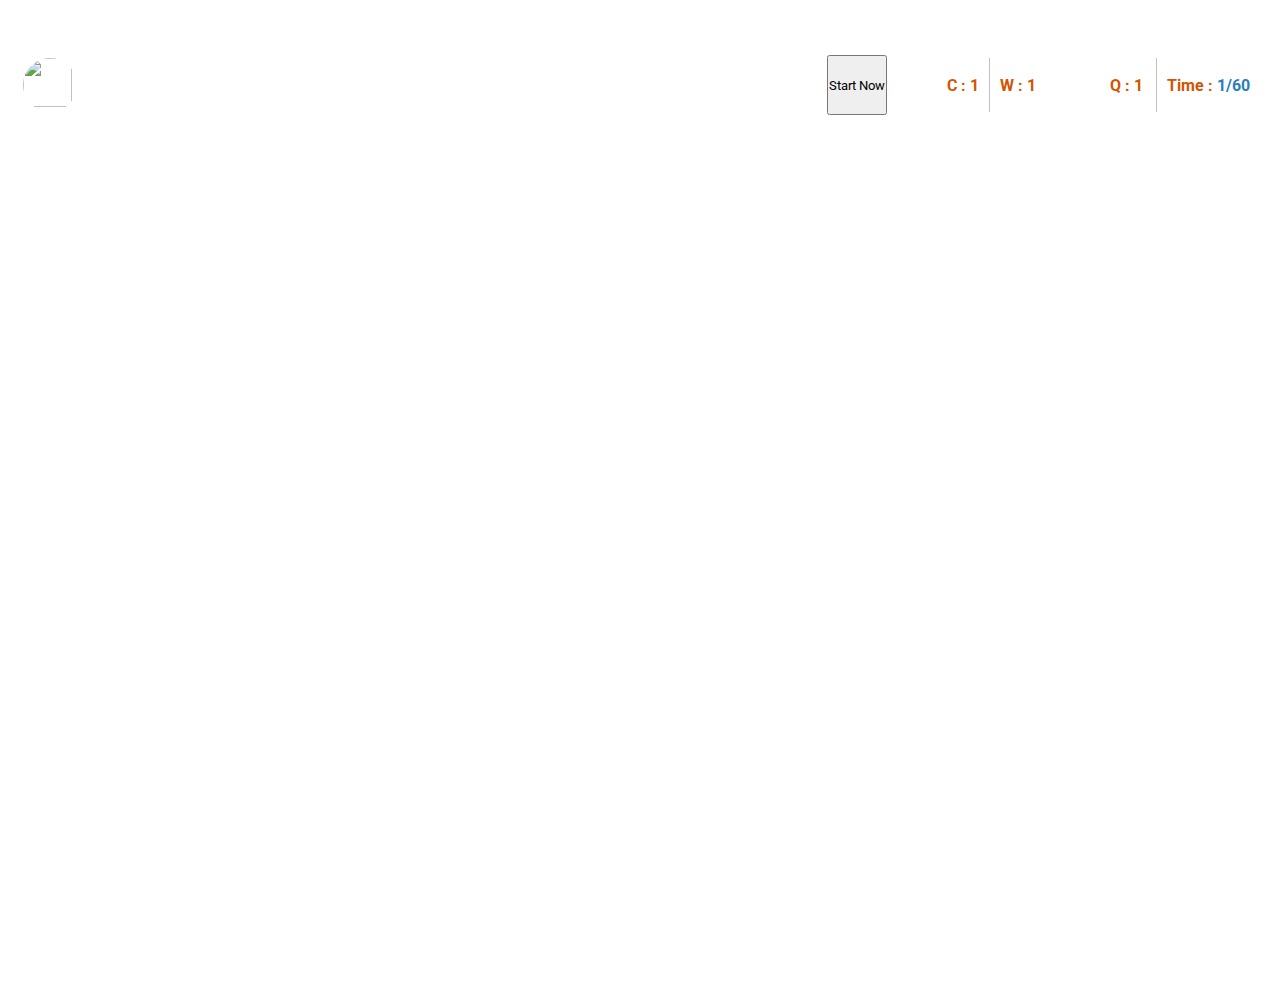
==== game.html @ e6e3fcc0 "twelth commit" ====
<!doctype html>
<html lang="en">
<head>
    <meta charset="UTF-8">
    <meta name="viewport"
          content="width=device-width, user-scalable=no, initial-scale=1.0, maximum-scale=1.0, minimum-scale=1.0">
    <meta http-equiv="X-UA-Compatible" content="ie=edge">
    <title>QBoss | Game</title>
    <link rel="stylesheet" href="game.css">
    <link href="https://cdn.jsdelivr.net/npm/bootstrap@5.2.2/dist/css/bootstrap.min.css" rel="stylesheet" integrity="sha384-Zenh87qX5JnK2Jl0vWa8Ck2rdkQ2Bzep5IDxbcnCeuOxjzrPF/et3URy9Bv1WTRi" crossorigin="anonymous">
</head>
<body onload="setPlayerData()">
    <div class="main-outer">
    <div class="top-bar">
        <div class="player-wrapper">
        <div class="user">
            <img src="https://cdn.icon-icons.com/icons2/1378/PNG/512/avatardefault_92824.png" alt="">
        </div>
            <div class="user-details">
                <h6 class="details" id="player-name"></h6>
                <h6 class="details" id="player-level">Advanced</h6>
            </div>
        </div>
        <button onclick="startGame()" class="start-button btn btn-primary">Start Now</button>
        <div class="statistic-outer">
            <h4 class="statistics">
                C : 1
            </h4>
            <div class="sep"></div>
            <h4 class="statistics">
                W : 1
            </h4>
        </div>
        <div class="counter-outer">
            <div class="q-number-outer">
                <h4 class="question-number">
                    Q : 1
                </h4>
            </div>
                <div class="sep"></div>
                <div class="time-wrapper">
<h4 class="time">
    Time : <span>1/60</span>
</h4>
                </div>
            </div>

        </div>
    </div>


    <script src="main.js"></script>
</body>
</html>
---- game.css ----
@import url('https://fonts.googleapis.com/css2?family=Passions+Conflict&family=Roboto:wght@500&family=Titillium+Web&display=swap');
*{
    margin: 0;
    padding: 0;
    font-family:  'Roboto', sans-serif;
}

.main-outer{
    width: 100%;
    min-height: 100vh;
    height: auto;
    background-image: url("https://img.freepik.com/free-photo/abstract-dark-blurred-background-smooth-gradient-texture-color-shiny-bright-website-pattern-banner-header-sidebar-graphic-art-image_1258-88596.jpg?w=740&t=st=1666529394~exp=1666529994~hmac=3d26665728112c0e6a72b5c16441c765eb947e3820d1ed7b8bd82ee6f825b896");
    background-size: cover;
    background-repeat: no-repeat;
    background-position: center;
    display: flex;
    flex-direction: column;
    align-items: center;
    justify-content: space-between;
    padding: 50px 0px;
}
.top-bar{
    height: 70px;
    /*border: 1px solid red;*/
    width: 100%;
    display: flex;
    align-items: center;
    justify-content: flex-end;
}
.counter-outer, .statistic-outer{
    height: 60px;
    background-color: white;
    margin: 0 20px;
    display: flex;
    align-items: center;
    border-radius: 8px;
}
.q-number-outer{
    width: 60px;
    height: 100%;
    /*border: 1px solid red;*/
    display: flex;
    align-items: center;
    justify-content: center;
}
.question-number{
    color: #d35400;
    margin: 0;
}
.sep{
    width: 1px;
    background-color: #bdc3c7;
    height: 90%;
}
.time-wrapper{
    flex: 1;
    /*border: 1px solid red;*/
}
.time{
    text-align: right;
    padding: 0 10px;
    color: #d35400;
    margin: 0;
}
.time span{
    color: #2980b9;
}
.statistic-outer{
    padding: 0 10px;
}
.statistics{
    padding: 0 10px;
    color: #d35400;
    margin: 0;
}
.start-button{
    height: 60px;
    margin: 0 20px;
}
.player-wrapper{
    flex: 1;
    /*border: 1px solid red;*/
    padding-left: 20px;
    display: flex;
}
.user{
    width: 60px;
    height: 60px;
    background-color: white;
    border-radius: 8px;
    display: flex;
    align-items: center;
    justify-content: center;
}
.user>img{
    width: 90%;
    height: 90%;
    border-radius: 100%;
}
.user-details{
    display: flex;
    flex-direction: column;
    justify-content: center;
}
.details{
    color: white;
    margin: 0;
    padding-left: 10px;
}
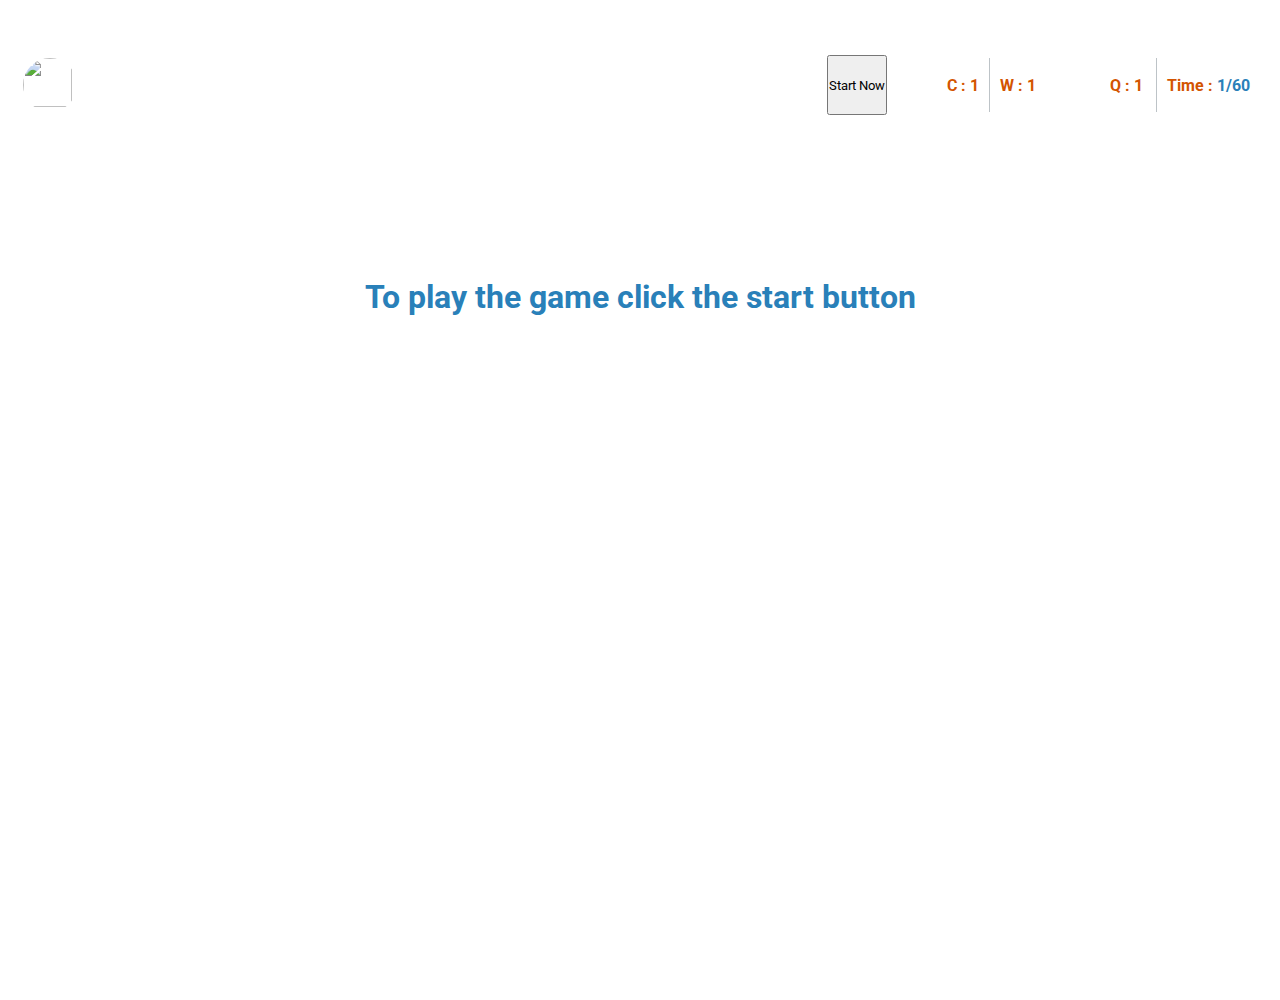
==== commit a0432e9f: "thirteenth commit" ====
--- a/game.html
+++ b/game.html
@@ -46,6 +46,15 @@
             </div>
 
         </div>
+        <div class="playground">
+    <h1 class="question" id="question">
+        To play the game click the start button
+    </h1>
+        </div>
+        <div class="bottom-outer">
+            <h5>Version 1.0.0</h5>
+            <h5> Created By Oshadhi Ekanayaka</h5>
+        </div>
     </div>
 
 
--- a/game.css
+++ b/game.css
@@ -106,4 +106,27 @@
     color: white;
     margin: 0;
     padding-left: 10px;
+}
+.playground{
+    width: 80%;
+    height: 450px;
+    background-color: white;
+    border-radius: 8px;
+    padding: 20px;
+}
+.bottom-outer{
+    width: 100%;
+    /* border: 1px solid red;*/
+    display: flex;
+    justify-content: space-between;
+    padding: 0 20px;
+    margin-bottom: 50px;
+}
+.bottom-outer>h5{
+    color: white;
+    padding: 0 20px;
+}
+.question{
+    text-align: center;
+    color: #2980b9;
 }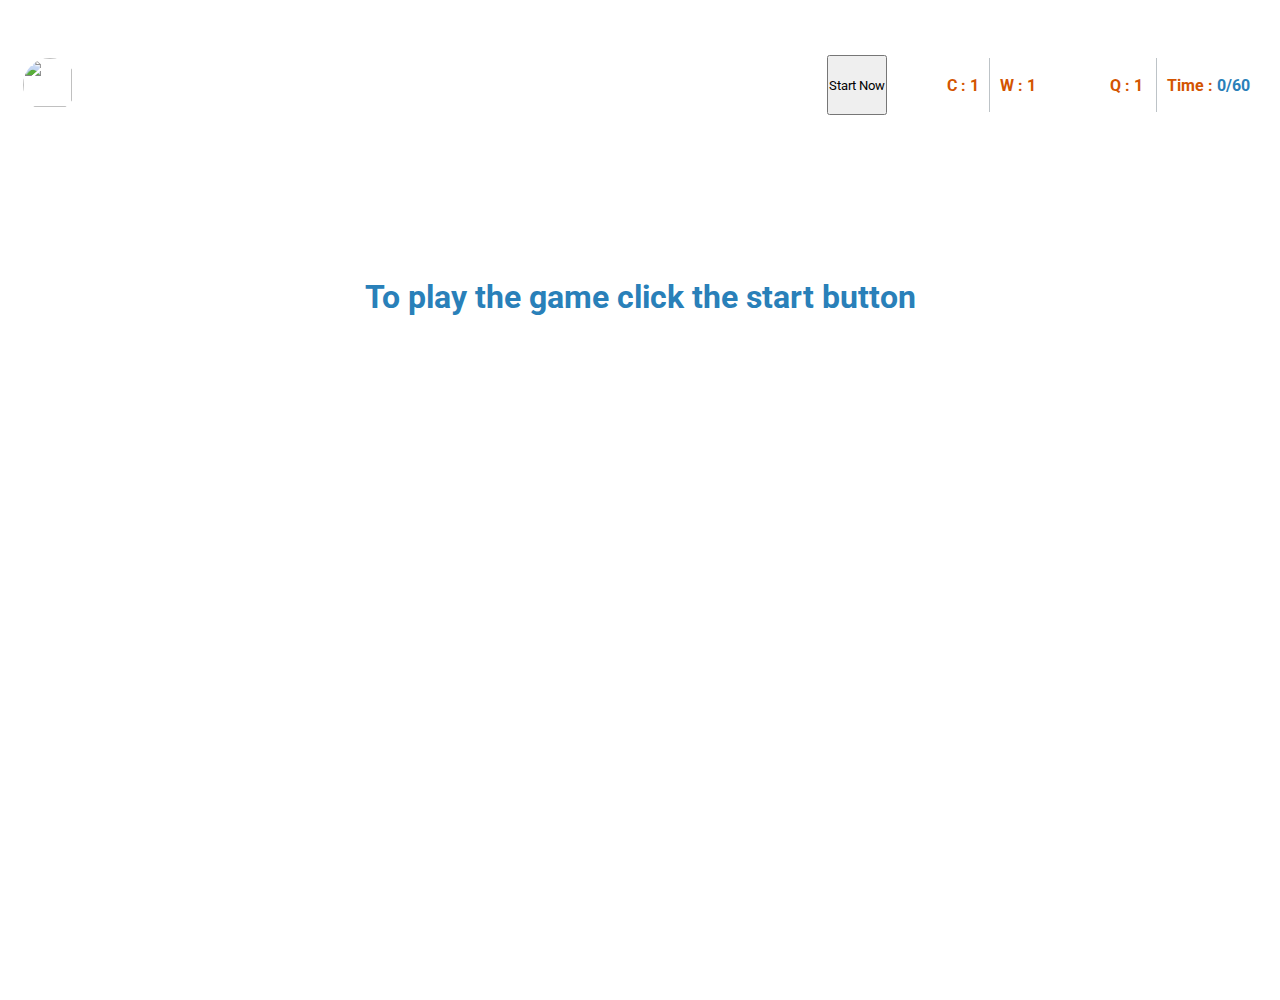
==== commit 81dfba35: "fourteenth commit" ====
--- a/game.html
+++ b/game.html
@@ -40,7 +40,7 @@
                 <div class="sep"></div>
                 <div class="time-wrapper">
 <h4 class="time">
-    Time : <span>1/60</span>
+    Time : <span><span class="counter-time">0</span>/60</span>
 </h4>
                 </div>
             </div>
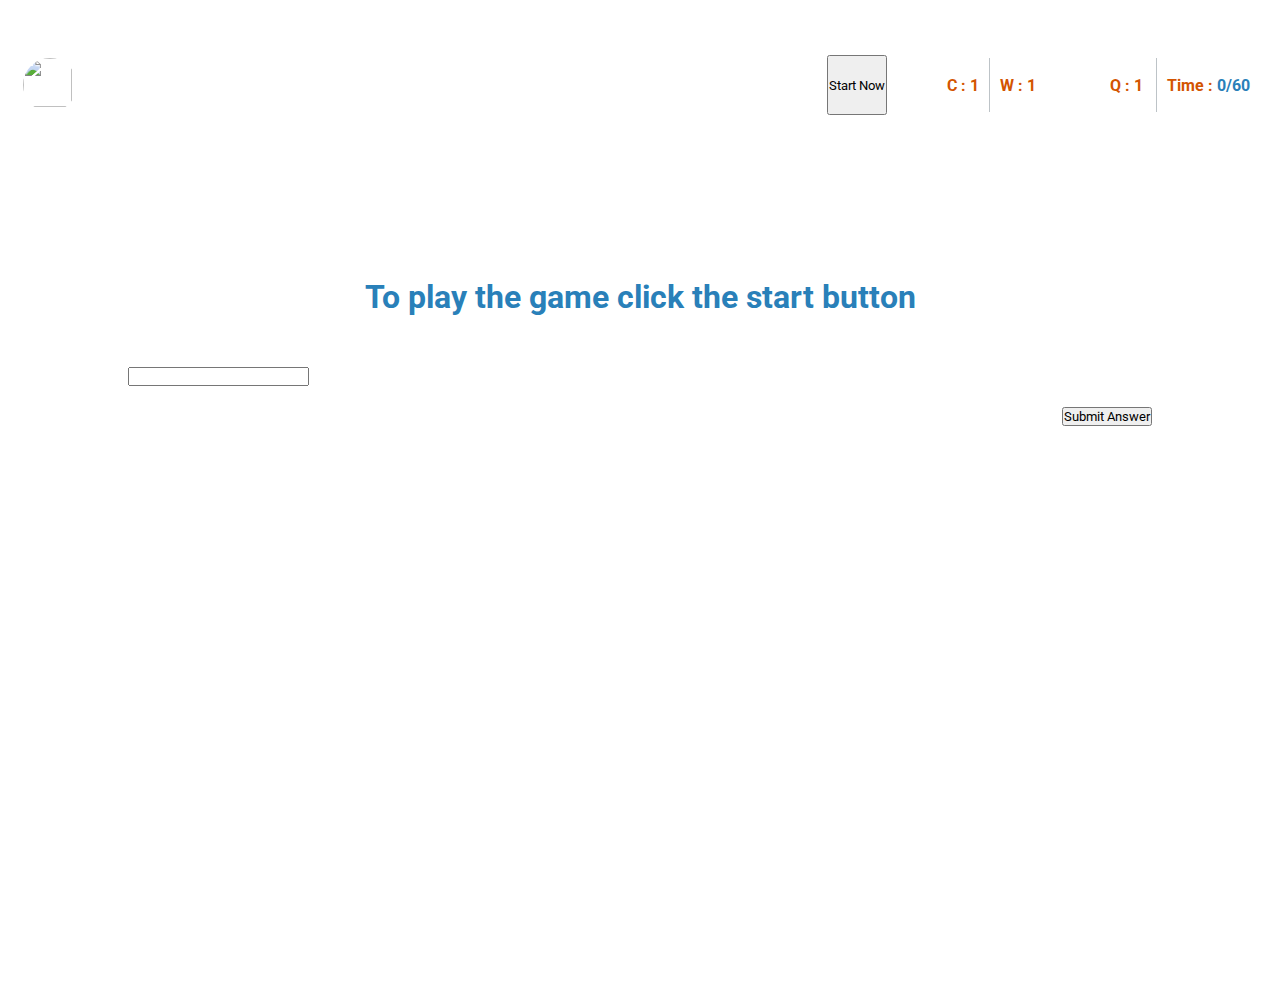
==== commit 6efb5bbd: "fifteenth commit" ====
--- a/game.html
+++ b/game.html
@@ -50,6 +50,14 @@
     <h1 class="question" id="question">
         To play the game click the start button
     </h1>
+            <div class="answer-outer">
+                <input type="text" class="form-control">
+            </div>
+            <div style="margin-top: 20px">
+                <p style="text-align: right">
+                    <button class="btn btn-primary">Submit Answer</button>
+                </p>
+            </div>
         </div>
         <div class="bottom-outer">
             <h5>Version 1.0.0</h5>
--- a/game.css
+++ b/game.css
@@ -129,4 +129,7 @@
 .question{
     text-align: center;
     color: #2980b9;
+}
+.answer-outer{
+    margin-top: 50px;
 }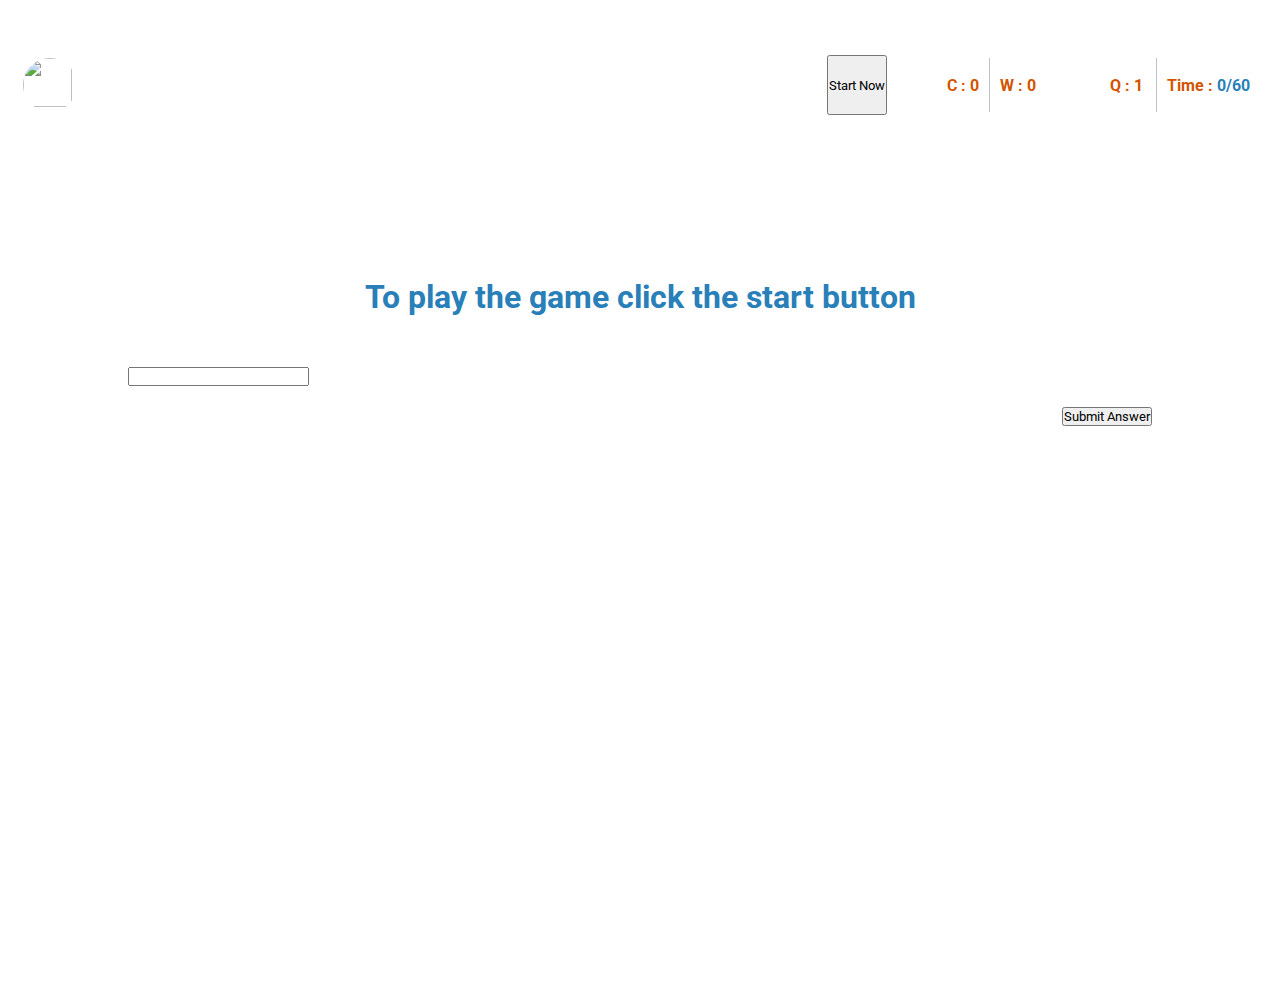
==== commit 6d0b3f06: "21 commit" ====
--- a/game.html
+++ b/game.html
@@ -24,11 +24,11 @@
         <button onclick="startGame()" class="start-button btn btn-primary">Start Now</button>
         <div class="statistic-outer">
             <h4 class="statistics">
-                C : 1
+                C : <span id="correctAnswers">0</span>
             </h4>
             <div class="sep"></div>
             <h4 class="statistics">
-                W : 1
+                W : <span id="wrongAnswers">0</span>
             </h4>
         </div>
         <div class="counter-outer">
@@ -51,13 +51,14 @@
         To play the game click the start button
     </h1>
             <div class="answer-outer">
-                <input type="text" class="form-control">
+                <input type="text" class="form-control" id="requestAnswer">
             </div>
             <div style="margin-top: 20px">
                 <p style="text-align: right">
-                    <button class="btn btn-primary">Submit Answer</button>
+                    <button class="btn btn-primary" onclick="submitAnswer()">Submit Answer</button>
                 </p>
             </div>
+            <h1 class="congrats" id="congrats"></h1>
         </div>
         <div class="bottom-outer">
             <h5>Version 1.0.0</h5>
--- a/game.css
+++ b/game.css
@@ -132,4 +132,9 @@
 }
 .answer-outer{
     margin-top: 50px;
+}
+.congrats{
+    text-align: center;
+    color: #2980b9;
+    margin-top: 30px;
 }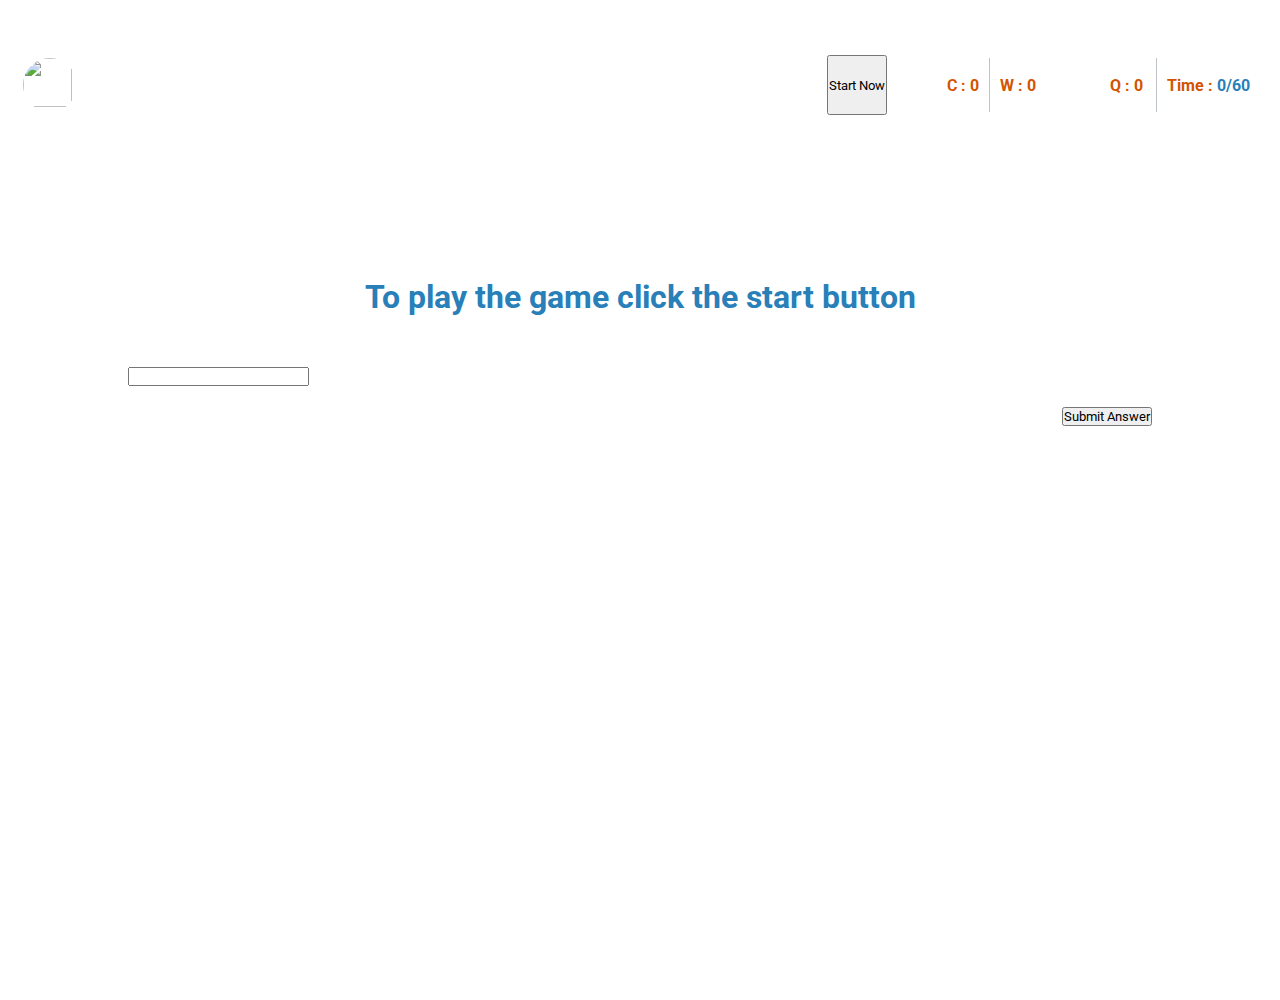
==== commit da21add5: "22 commit" ====
--- a/game.html
+++ b/game.html
@@ -34,7 +34,7 @@
         <div class="counter-outer">
             <div class="q-number-outer">
                 <h4 class="question-number">
-                    Q : 1
+                    Q : <span id="questionNumber">0</span>
                 </h4>
             </div>
                 <div class="sep"></div>
